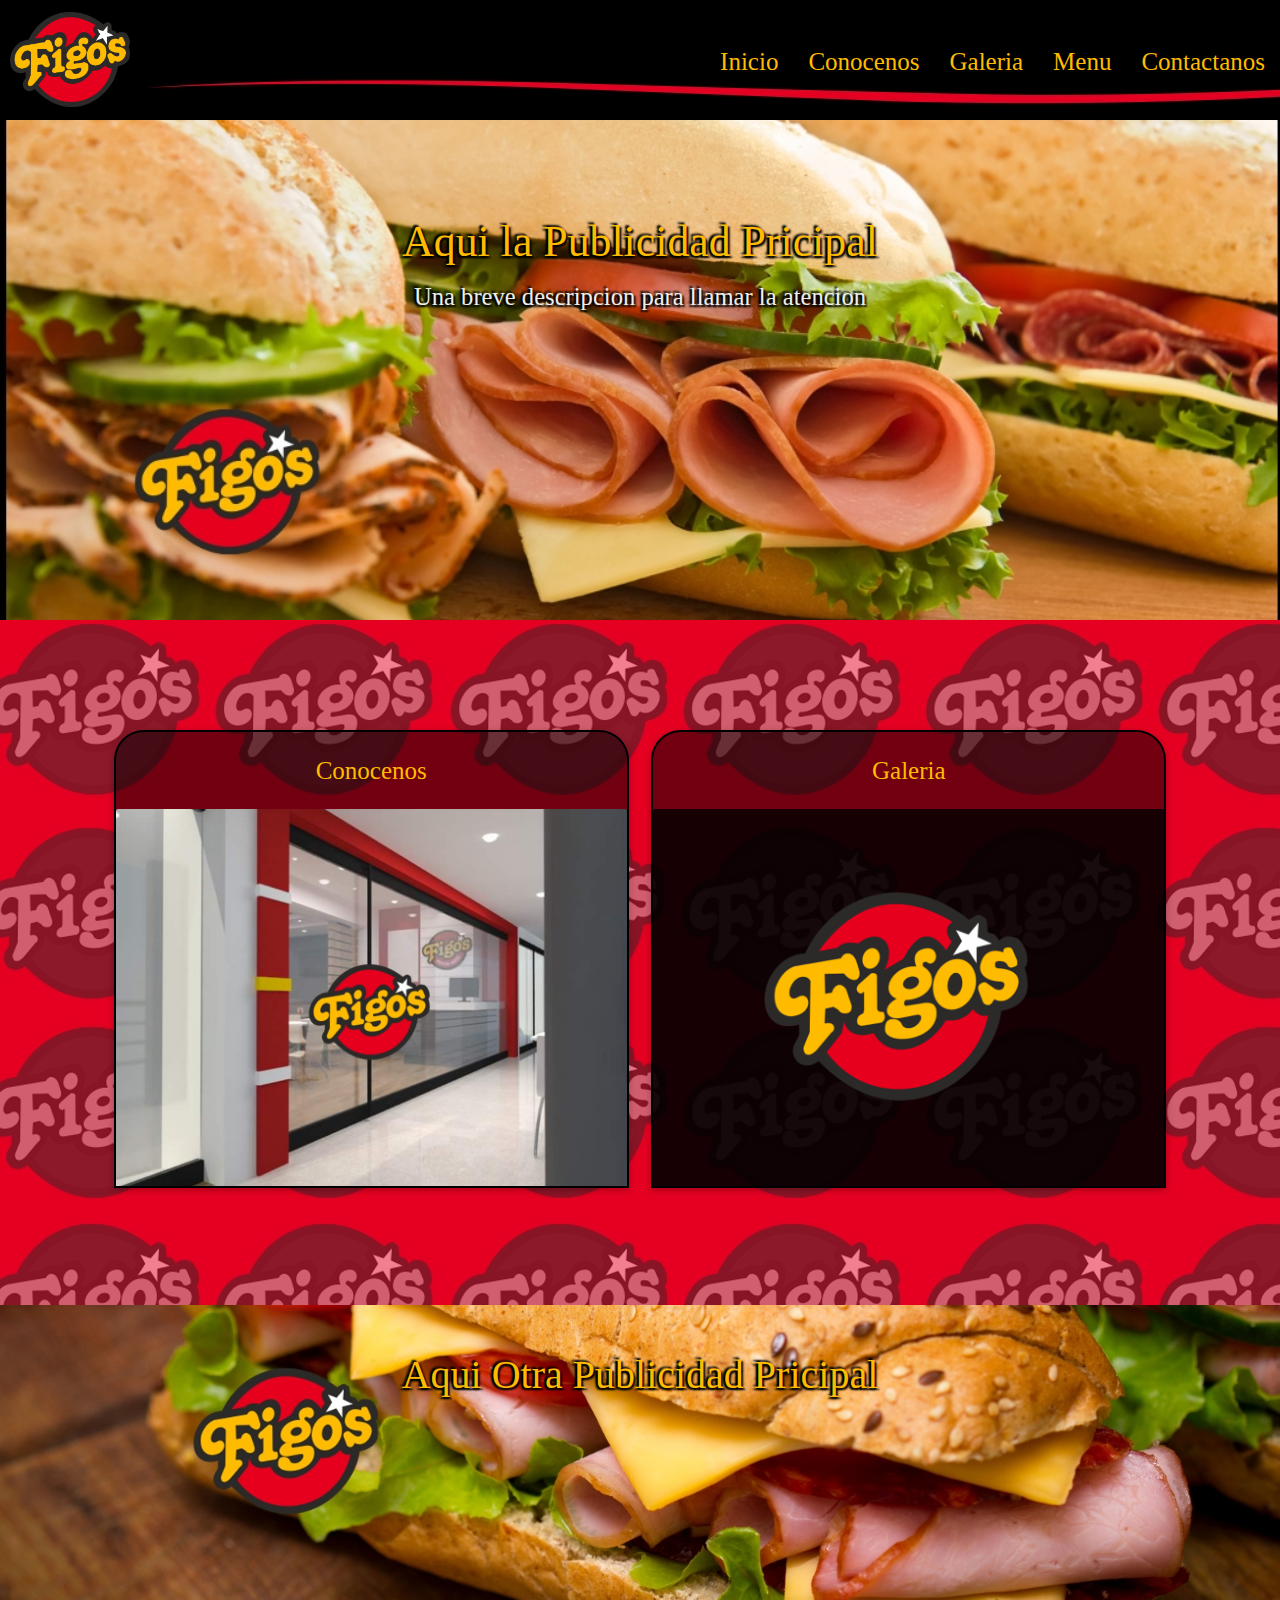
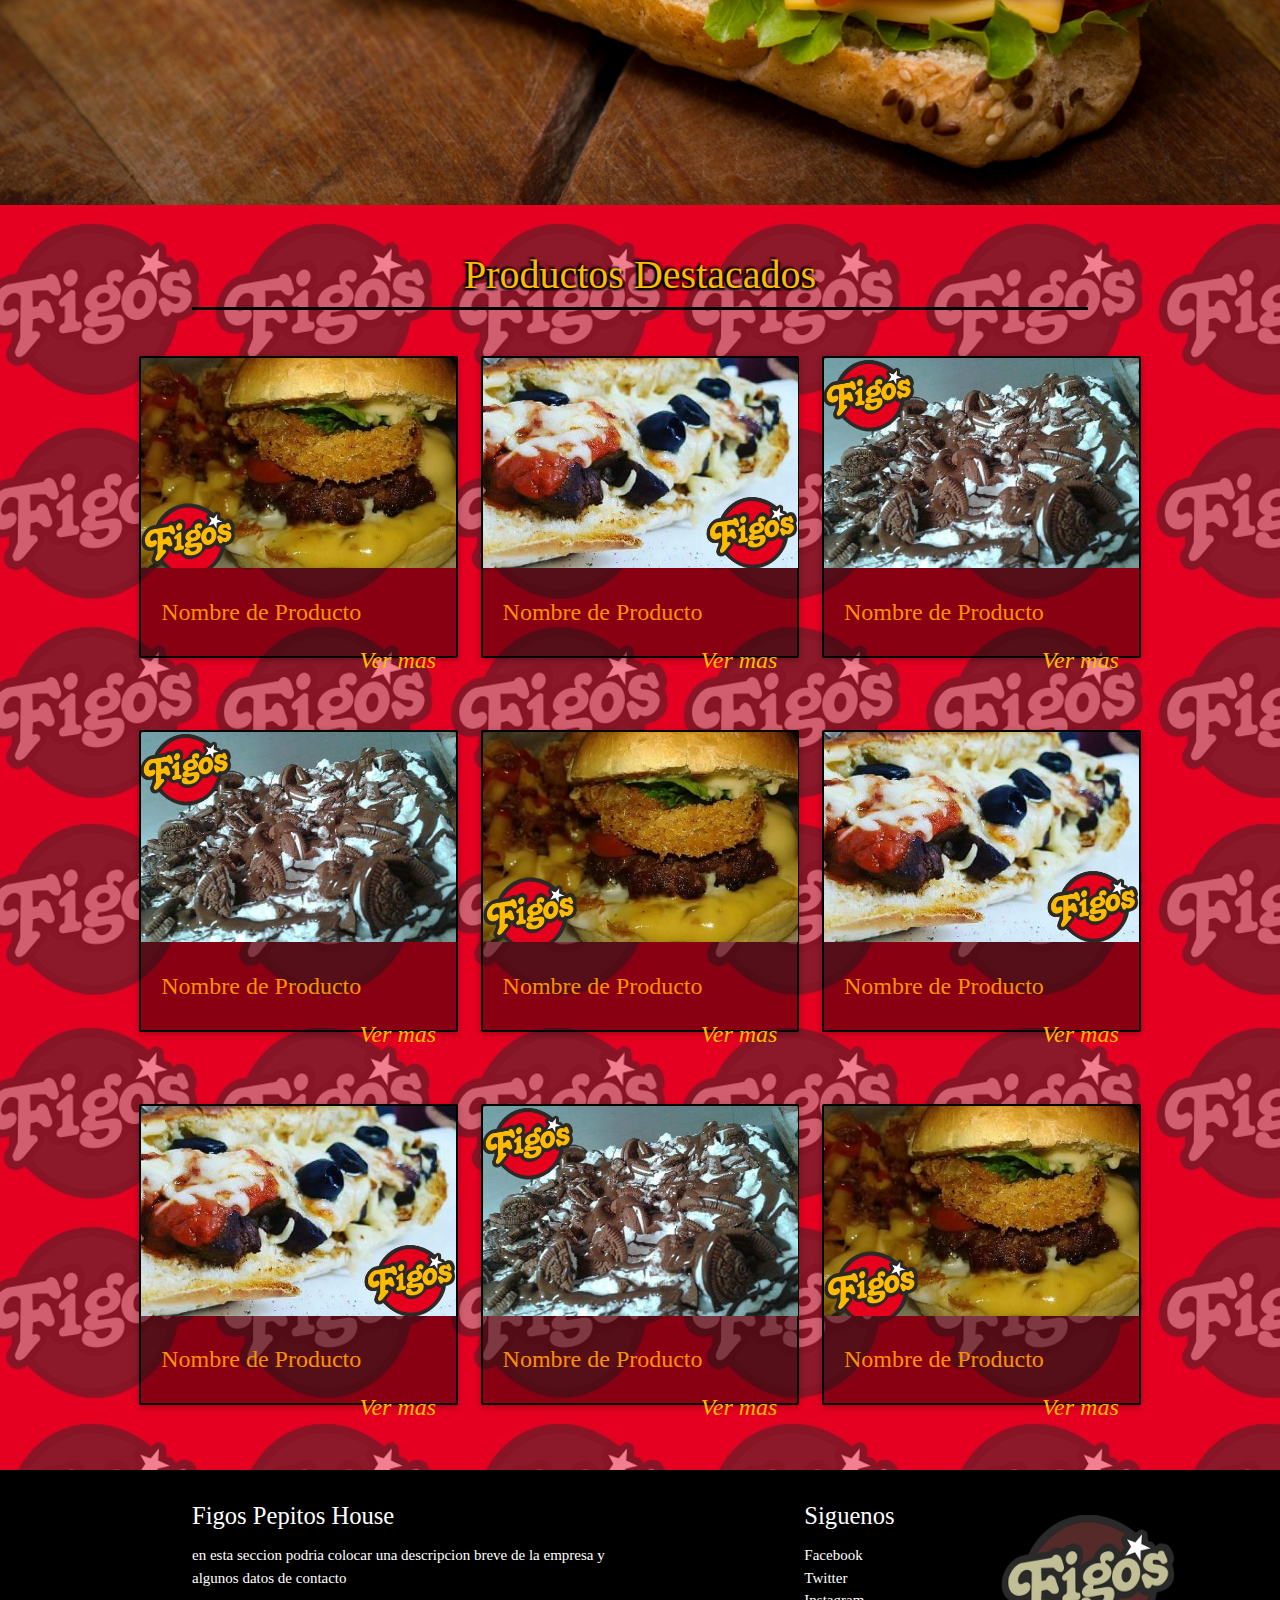
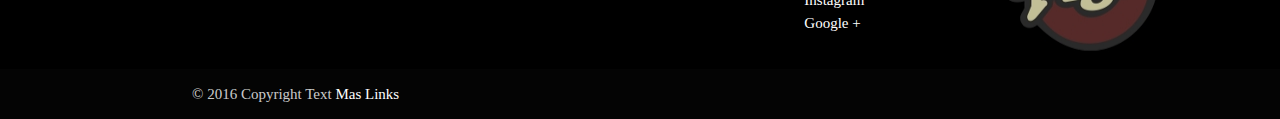
==== index.html @ 89d1e25d "two commit" ====
<!DOCTYPE html>
<html>
<head>
    <meta name="viewport" content="width=device-width, initial-scale=1.0">
    <link type="text/css" rel="stylesheet" href="css/materialize.min.css"  media="screen,projection"/>
    <link rel="stylesheet" href="css/estilo.css">
    <link rel="stylesheet" href="css/select2.min.css">
    <link href="https://fonts.googleapis.com/icon?family=Material+Icons" rel="stylesheet">

	<title>Demostracion</title>

</head>
<body>
    <script src="js/jquery.min.js"></script>
    <script src="js/materialize.min.js"></script>
    <script src="js/select2.min.js"></script>
  	<script type="text/javascript">
    $(document).ready(function(){ 
    $('.carousel').carousel({
      time_constant:300,
      dist: 0,
      shift: 3,
      padding: 3,
      indicators: false,
      no_wrap: false,
    }); 
    $('.slider').slider({
    	full_width: true,
    	indicators: false,
    	height: 500,
    });
    $(".button-collapse").sideNav();
    $('.parallax').parallax();
    $('.modal-trigger').leanModal();
    });
  </script>
  
  <div> 
    <nav id="mynav">
      <div class="nav-wrapper">
        <a href="#"><img src="img/figologo.png" id="logo"></a>
        <ul id="nav-mobile" class="right hide-on-med-and-down">
          <li><a href="#" id="navtext">Inicio</a></li>
          <li><a href="conocenos.html" id="navtext">Conocenos</a></li>
          <li><a href="#" id="navtext">Galeria</a></li>
          <li><a href="menu.html" id="navtext">Menu</a></li>
          <li><a href="contactanos.html" id="navtextend">Contactanos</a></li>
	      </ul>
      </div>
    </nav>
  </div>
  
  <div class="slider">
    <ul class="slides">
      <li>
        <img src="img/img1.jpg">
        <div class="caption center-align">
          <h3 id="pubtext">Aqui la Publicidad Pricipal</h3>
          <h5 class="light grey-text text-lighten-3" id="pubtext2">Una breve descripcion para llamar la atencion</h5>
        </div>
      </li>
      <li>
        <img src="img/img2.jpg"> 
        <div class="caption left-align">
          <h3 id="pubtext">Aqui la Publicidad Secundaria</h3>
          <h5 class="light grey-text text-lighten-3" id="pubtext2">Una breve descripcion para llamar la atencion</h5>
        </div>
      </li>
      <li>
        <img src="img/img3.jpg"> 
        <div class="caption right-align">
          <h3 id="pubtext">Aqui la Publicidad Secundaria</h3>
          <h5 class="light grey-text text-lighten-3" id="pubtext2">Una breve descripcion para llamar la atencion</h5>
        </div>
      </li>
      <li>
        <img src="img/img4.jpg"> 
        <div class="caption center-align">
          <h3 id="pubtext">Aqui la Publicidad Secundaria</h3>
          <h5 class="light grey-text text-lighten-3" id="pubtext2">Una breve descripcion para llamar la atencion</h5>
        </div>
      </li>
    </ul>
  </div>
      
  <div class="row" id="content1">
    <div class="col s12 m6 l6">
      <div class="card" id="cardback">
        <div class="card-content">
          <center><p><a href="#" id="titlecard">Conocenos</a></p></center>
        </div>
        <div class="card-image waves-effect waves-block waves-light">
           <a href="conocenos.html"><img class="activator" src="img/img4.jpg"></a>
        </div>
      </div>
    </div>
    <div class="col s12 m6 l6">
      <div class="card" id="cardback">
        <div class="card-content">
          <center><p><a href="#" id="titlecard">Galeria</a></p></center>
        </div>
        <div class="card-image waves-effect waves-block waves-light">
           <a href="#"><img class="activator" src="img/img5.png"></a>
        </div>
      </div>
    </div>
  </div>

  <div class="parallax-container hide-on-small">
    <ul>
      <li><p id="textparallax">Aqui Otra Publicidad Pricipal</p></li>
      <li><div class="parallax"><img src="img/parallax1.jpg" id="parallax1"></div></li>
    </ul>
  </div>

  <div>
    <p id="textparallax">Productos Destacados</p>
    <center><div id="franja"></div></center>
  </div>
  
  <div class="row" id="content">
    <div class="col s14 m4 l4">
      <div class="card" id="cardback2">
        <div class="card-image waves-effect waves-block waves-light">
          <img class="activator" src="img/producto1.jpg">
        </div>
        <div class="card-content">
          <span class="card-title activator amber-text text-darken-3">Nombre de Producto<i class="right" id="cardtext">Ver mas</i></span>
        </div>
        <div class="card-reveal" id="panelcard">
          <span class="card-title">Nombre del Producto<i class="right" id="cardtext">Cerrar</i></span>
          <p>Aqui podra escribir una descripcion atractiva y mas detallada del producto</p>
        </div>
      </div>
    </div>
    <div class="col s14 m4 l4">
      <div class="card" id="cardback2">
        <div class="card-image waves-effect waves-block waves-light">
          <img class="activator" src="img/producto2.jpg">
        </div>
        <div class="card-content">
          <span class="card-title activator amber-text text-darken-3">Nombre de Producto<i class="right" id="cardtext">Ver mas</i></span>
        </div>
        <div class="card-reveal" id="panelcard">
          <span class="card-title">Nombre del Producto<i class="right" id="cardtext">Cerrar</i></span>
          <p>Aqui podra escribir una descripcion atractiva y mas detallada del producto</p>
        </div>
      </div>
    </div>
    <div class="col s14 m4 l4">
      <div class="card" id="cardback2">
        <div class="card-image waves-effect waves-block waves-light">
          <img class="activator" src="img/producto3.jpg">
        </div>
        <div class="card-content">
          <span class="card-title activator amber-text text-darken-3">Nombre de Producto<i class="right" id="cardtext">Ver mas</i></span>
        </div>
        <div class="card-reveal" id="panelcard">
          <span class="card-title">Nombre del Producto<i class="right" id="cardtext">Cerrar</i></span>
          <p>Aqui podra escribir una descripcion atractiva y mas detallada del producto</p>
        </div>
      </div>
    </div>
  </div>
  <div class="row" id="content">
    <div class="col s14 m4 l4">
      <div class="card" id="cardback2">
        <div class="card-image waves-effect waves-block waves-light">
          <img class="activator" src="img/producto3.jpg">
        </div>
        <div class="card-content">
          <span class="card-title activator amber-text text-darken-3">Nombre de Producto<i class="right" id="cardtext">Ver mas</i></span>
        </div>
        <div class="card-reveal" id="panelcard">
          <span class="card-title">Nombre del Producto<i class="right" id="cardtext">Cerrar</i></span>
          <p>Aqui podra escribir una descripcion atractiva y mas detallada del producto</p>
        </div>
      </div>
    </div>
    <div class="col s14 m4 l4">
      <div class="card" id="cardback2">
        <div class="card-image waves-effect waves-block waves-light">
          <img class="activator" src="img/producto1.jpg">
        </div>
        <div class="card-content">
          <span class="card-title activator amber-text text-darken-3">Nombre de Producto<i class="right" id="cardtext">Ver mas</i></span>
        </div>
        <div class="card-reveal" id="panelcard">
          <span class="card-title">Nombre del Producto<i class="right" id="cardtext">Cerrar</i></span>
          <p>Aqui podra escribir una descripcion atractiva y mas detallada del producto</p>
        </div>
      </div>
    </div>
    <div class="col s14 m4 l4">
      <div class="card" id="cardback2">
        <div class="card-image waves-effect waves-block waves-light">
          <img class="activator" src="img/producto2.jpg">
        </div>
        <div class="card-content">
          <span class="card-title activator amber-text text-darken-3">Nombre de Producto<i class="right" id="cardtext">Ver mas</i></span>
        </div>
        <div class="card-reveal" id="panelcard">
          <span class="card-title">Nombre del Producto<i class="right" id="cardtext">Cerrar</i></span>
          <p>Aqui podra escribir una descripcion atractiva y mas detallada del producto</p>
        </div>
      </div>
    </div>
  </div>
  <div class="row" id="content">
    <div class="col s14 m4 l4">
      <div class="card" id="cardback2">
        <div class="card-image waves-effect waves-block waves-light">
          <img class="activator" src="img/producto2.jpg">
        </div>
        <div class="card-content">
          <span class="card-title activator amber-text text-darken-3">Nombre de Producto<i class="right" id="cardtext">Ver mas</i></span>
        </div>
        <div class="card-reveal" id="panelcard">
          <span class="card-title">Nombre del Producto<i class="right" id="cardtext">Cerrar</i></span>
          <p>Aqui podra escribir una descripcion atractiva y mas detallada del producto</p>
        </div>
      </div>
    </div>
    <div class="col s14 m4 l4">
      <div class="card" id="cardback2">
        <div class="card-image waves-effect waves-block waves-light">
          <img class="activator" src="img/producto3.jpg">
        </div>
        <div class="card-content">
          <span class="card-title activator amber-text text-darken-3">Nombre de Producto<i class="right" id="cardtext">Ver mas</i></span>
        </div>
        <div class="card-reveal" id="panelcard">
          <span class="card-title">Nombre del Producto<i class="right" id="cardtext">Cerrar</i></span>
          <p>Aqui podra escribir una descripcion atractiva y mas detallada del producto</p>
        </div>
      </div>
    </div>
    <div class="col s14 m4 l4">
      <div class="card" id="cardback2">
        <div class="card-image waves-effect waves-block waves-light">
          <img class="activator" src="img/producto1.jpg">
        </div>
        <div class="card-content">
          <span class="card-title activator amber-text text-darken-3">Nombre de Producto<i class="right" id="cardtext">Ver mas</i></span>
        </div>
        <div class="card-reveal" id="panelcard">
          <span class="card-title">Nombre del Producto<i class="right" id="cardtext">Cerrar</i></span>
          <p>Aqui podra escribir una descripcion atractiva y mas detallada del producto</p>
        </div>
      </div>
    </div>
  </div>

  <footer class="page-footer" id="footer">
    <div class="container">
      <div class="row">
        <div class="col l6 s12">
          <h5 id="footertext">Figos Pepitos House</h5>
          <p id="footertext">en esta seccion podria colocar una descripcion breve de la empresa y algunos datos de contacto</p>
        </div>
        <div class="col l4 offset-l2 s12">
          <h5 id="footertext">Siguenos</h5>
            <ul>
              <li><a id="footertext2" href="#!">Facebook</a></li>
              <li><a id="footertext2" href="#!">Twitter</a></li>
              <li><a id="footertext2" href="#!">Instagram</a></li>
              <li><a id="footertext2" href="#!">Google +</a></li>
            </ul>
          </div>
        </div>
      </div>
      <div class="footer-copyright">
        <div class="container">
          © 2016 Copyright Text
        <a id="footertext" href="#!">Mas Links</a>
      </div>
    </div>
  </footer>


</body>
</html>
---- css/estilo.css ----
body{
	background-image:url('back.jpg');
	font-family: MarkerFeltThin;
}

#mynav{
	height:120px;
	background-image:url('backnav.jpg');
}

#navtext{
	font-size: 25px;
	color: #ffbb00;
	margin-top: 30px;
}

#navtext:hover{
	font-size: 25px;
	color: white;
	margin-top: 30px;
}


#navtextend{
	font-size: 25px;
	color: #ffbb00;
	margin-top: 30px;
	margin-right: 25%;
}

#navtextend:hover{
	font-size: 25px;
	color: white;
	margin-top: 30px;
	margin-right: 25%;
}


#logo{
	width: 120px;
	height: auto;
	margin-top: 12px;
	margin-left: 10px;
}


#parallax1{
	width: 100%;
	height: auto;
}

#content{
	margin-left:10%;
	margin-right:10%;
	margin-top: 3%;
	margin-bottom: 3%;
}

#pubtext{
	color: #ffbb00;
	-webkit-text-shadow:2px 2px 2px black,-2px -2px 2px black,-2px 2px 2px black;
	-moz-text-shadow:2px 2px 2px black,-2px -2px 2px black,-2px 2px 2px black;
	text-shadow:2px 2px 2px black,-2px -2px 2px black,-2px 2px 2px black;
}

#pubtext2{
	color: white;
	-webkit-text-shadow:2px 2px 2px black,-2px -2px 2px black,-2px 2px 2px black;
	-moz-text-shadow:2px 2px 2px black,-2px -2px 2px black,-2px 2px 2px black;
	text-shadow:2px 2px 2px black,-2px -2px 2px black,-2px 2px 2px black;
}

#content1{
	margin: 8%;
}

#cardback{
	background-color: rgba(0,0,0,0.5);
	border: 2px solid black;
	border-radius: 30px 30px 0px 0px;
	-webkit-border-radius: 30px 30px 0px 0px;
	-moz-border-radius: 30px 30px 0px 0px;
}

#cardback:hover{
	background-color: rgba(0,0,0,0.5);
	border: 2px solid black;
	border-radius: 30px 30px 0px 0px;
	-webkit-border-radius: 30px 30px 0px 0px;
	-moz-border-radius: 30px 30px 0px 0px;
	box-shadow: 2px 2px 2px 2px #ffbb00;
	-webkit-box-shadow: 2px 2px 2px 2px #ffbb00;
	-moz-box-shadow: 2px 2px 2px 2px #ffbb00;
}

#titlecard{
	color: #ffbb00;
	font-size: 25px;
}

#titlecard:hover{
	color: white;
	font-size: 25px;
}

#textparallax{
	text-align: center;
	font-size: 40px;
	color: #ffbb00;
	-webkit-text-shadow:2px 2px 2px black,-2px -2px 2px black,-2px 2px 2px black;
	-moz-text-shadow:2px 2px 2px black,-2px -2px 2px black,-2px 2px 2px black;
	text-shadow:2px 2px 2px black,-2px -2px 2px black,-2px 2px 2px black;
}

#franja{
	background-color: black;
	width: 70%;
	height: 3px;
	margin-top: -3%;
}

#cardback2{
	background-color: rgba(0,0,0,0.4);
	border: 2px solid black;
}

#cardback2:hover{
	background-color: rgba(0,0,0,0.4);
	border: 2px solid black;
	box-shadow: 2px 2px 2px 2px #ffbb00;
	-webkit-box-shadow: 2px 2px 2px 2px #ffbb00;
	-moz-box-shadow: 2px 2px 2px 2px #ffbb00;
}


#panelcard{
	background-color: black;
	color: #ffbb00;
	opacity: 0.8;
}

#cardtext{
	color: #ffbb00;
}

#cardtext:hover{
	color: white;
}

#footer{
	background-image: url(backfooter.jpg);
}

#footertext{
	color: white;
}

#footertext2{
	color: white;
}

#footertext2:hover{
	color: #ffbb00;
}

#card3{
	background-color:rgba(0,0,0,0.8);
	border-radius: 40px 40px 0px 0px;
	-webkit-border-radius: 40px 40px 0px 0px;
	-moz-border-radius: 40px 40px 0px 0px;
}

#wtext{
	color: white;
	font-size: 30px;
}

#wtext2{
	color: white;
	font-size: 25px;
	text-align: justify;
}

#card4{
	background-color:rgba(0,0,0,0.8);
	border-radius: 0px 0px 40px 40px;
	-webkit-border-radius: 0px 0px 40px 40px;
	-moz-border-radius: 0px 0px 40px 40px;
}

#button{
	margin-top: 2%;
	border-radius: 30px 30px 30px 30px;
	-webkit-border-radius: 30px 30px 30px 30px;
	-moz-border-radius: 30px 30px 30px 30px;
	border: 1px solid #ffbb00;
	background-color: black;
}

#mapa{
	background-color: black
}

#menucard{
	border:2px solid #ffbb00;
}

#descard{
	border:2px solid #ffbb00;
	padding: 3%;
	background-color: rgba(0,0,0,0.8);
	border-radius: 30px 30px 30px 30px;
	-webkit-border-radius: 30px 30px 30px 30px;
	-moz-border-radius: 30px 30px 30px 30px;
}

#pickcard{
	border:2px solid #ffbb00;
	padding: 3%;
	background-color: rgba(255,255,255,1);
	border-radius: 30px 30px 30px 30px;
	-webkit-border-radius: 30px 30px 30px 30px;
	-moz-border-radius: 30px 30px 30px 30px;
}
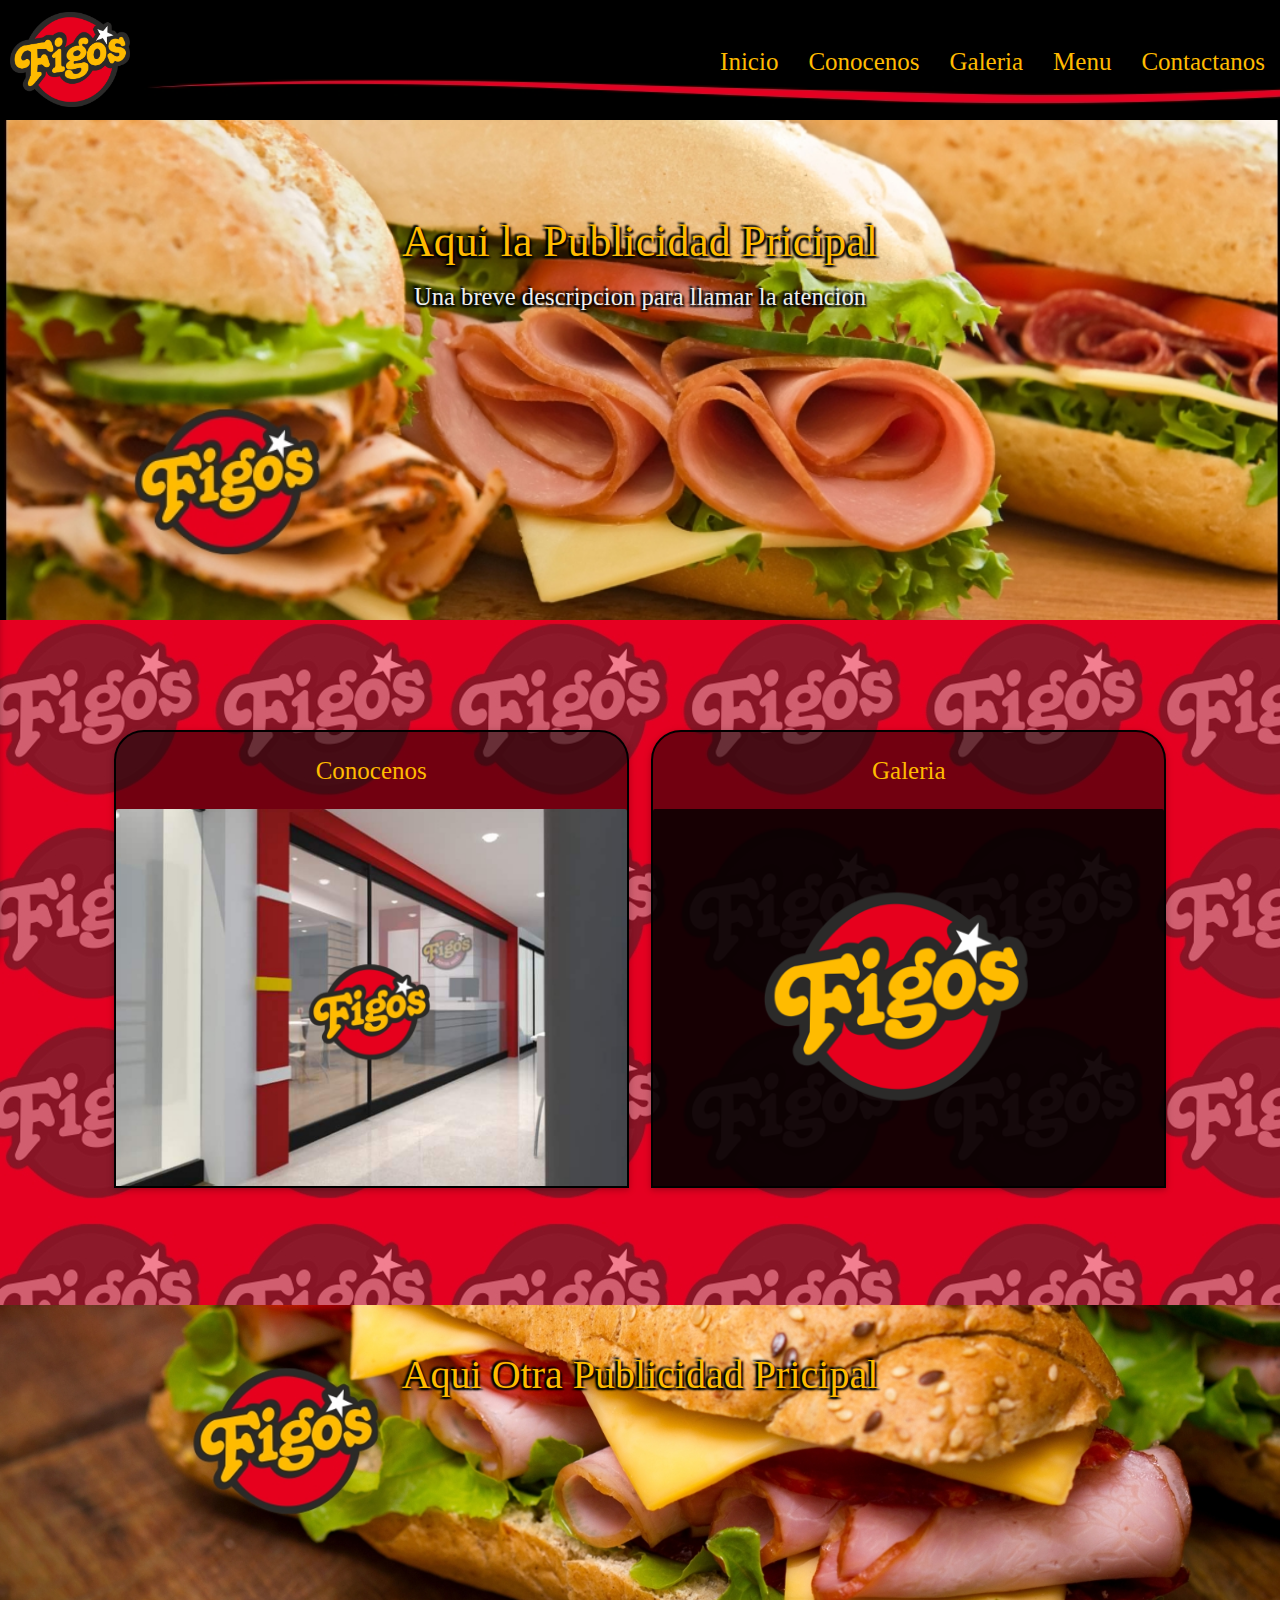
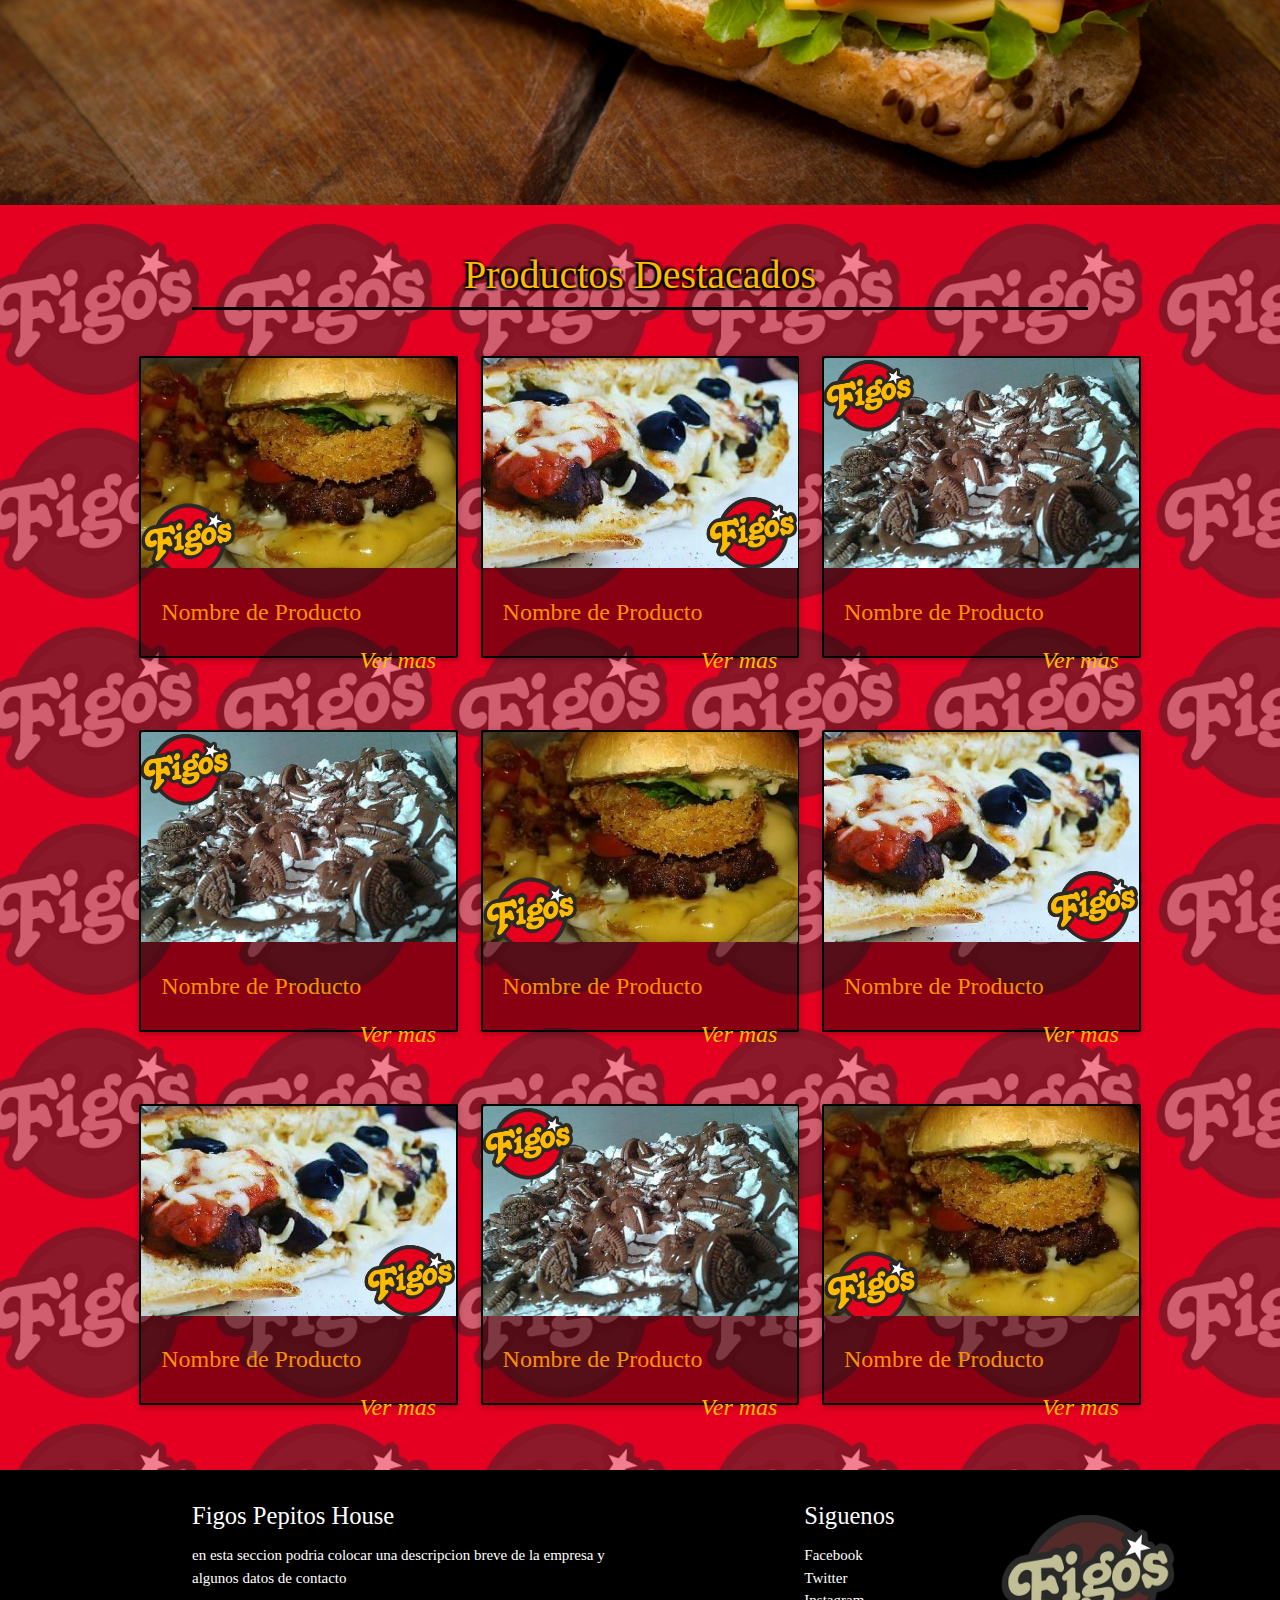
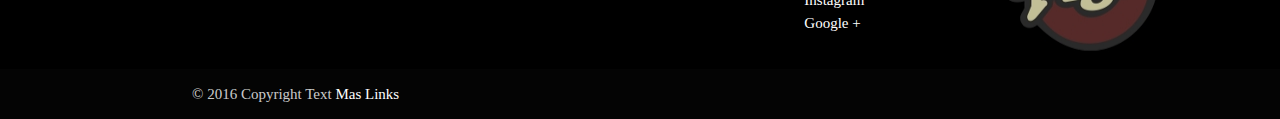
==== commit b1f417a0: "3 commit" ====
--- a/index.html
+++ b/index.html
@@ -38,7 +38,9 @@
   <div> 
     <nav id="mynav">
       <div class="nav-wrapper">
+        
         <a href="#"><img src="img/figologo.png" id="logo"></a>
+        <a href="#" data-activates="mobile-demo" class="button-collapse"><i class="material-icons">menu</i></a>
         <ul id="nav-mobile" class="right hide-on-med-and-down">
           <li><a href="#" id="navtext">Inicio</a></li>
           <li><a href="conocenos.html" id="navtext">Conocenos</a></li>
@@ -46,6 +48,13 @@
           <li><a href="menu.html" id="navtext">Menu</a></li>
           <li><a href="contactanos.html" id="navtextend">Contactanos</a></li>
 	      </ul>
+        <ul class="side-nav" id="mobile-demo">
+          <li><a href="#" id="navtext">Inicio</a></li>
+          <li><a href="conocenos.html" id="navtext">Conocenos</a></li>
+          <li><a href="#" id="navtext">Galeria</a></li>
+          <li><a href="menu.html" id="navtext">Menu</a></li>
+          <li><a href="contactanos.html" id="navtextend">Contactanos</a></li>
+        </ul>
       </div>
     </nav>
   </div>
